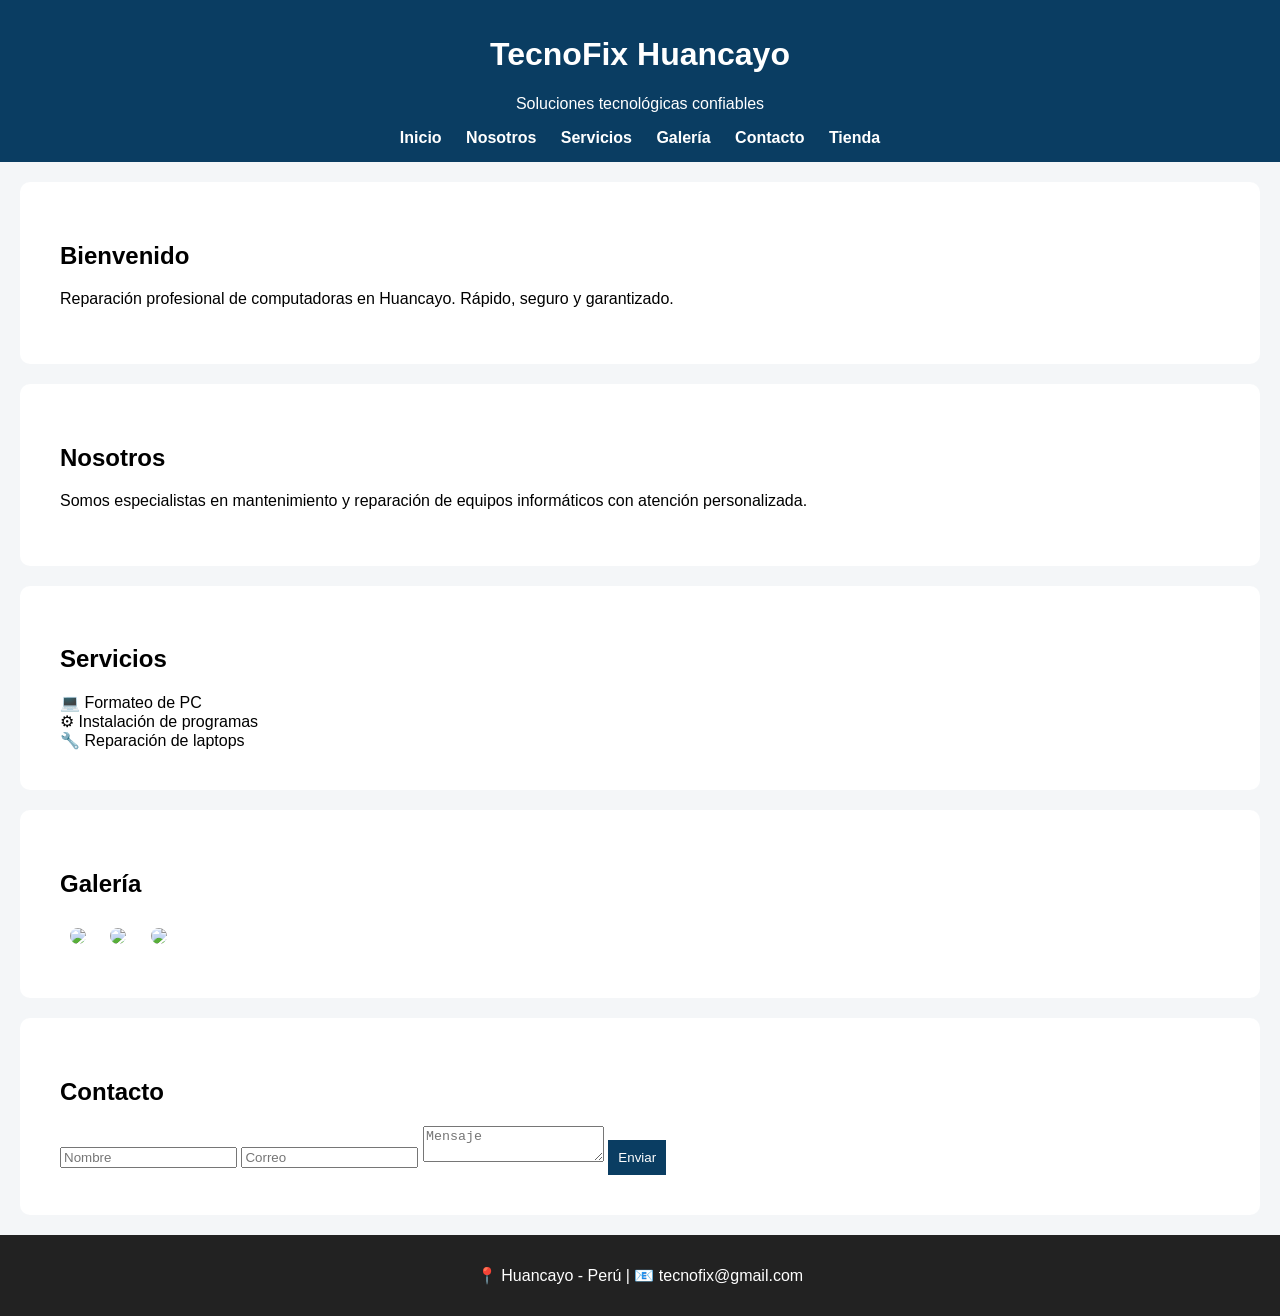
==== index.html @ a03f28da "Update index.html" ====
<!DOCTYPE html>
<html lang="es">
<head>
<meta charset="UTF-8">
<title>TecnoFix Huancayo</title>
<link rel="stylesheet" href="estilos.css">
<meta name="viewport" content="width=device-width, initial-scale=1.0">
</head>

<body>

<header>
    <h1>TecnoFix Huancayo</h1>
    <p>Soluciones tecnológicas confiables</p>
    <nav>
        <a href="#inicio">Inicio</a>
        <a href="#nosotros">Nosotros</a>
        <a href="#servicios">Servicios</a>
        <a href="#galeria">Galería</a>
        <a href="#contacto">Contacto</a>
        <a href="pagina-extra.html">Tienda</a>
    </nav>
</header>

<section id="inicio">
    <h2>Bienvenido</h2>
    <p>Reparación profesional de computadoras en Huancayo. Rápido, seguro y garantizado.</p>
</section>

<section id="nosotros">
    <h2>Nosotros</h2>
    <p>Somos especialistas en mantenimiento y reparación de equipos informáticos con atención personalizada.</p>
</section>

<section id="servicios">
    <h2>Servicios</h2>
    <div class="cards">
        <div class="card">💻 Formateo de PC</div>
        <div class="card">⚙ Instalación de programas</div>
        <div class="card">🔧 Reparación de laptops</div>
    </div>
</section>

<section id="galeria">
    <h2>Galería</h2>
    <div class="galeria">
        <img src="https://via.placeholder.com/300">
        <img src="https://via.placeholder.com/300">
        <img src="https://via.placeholder.com/300">
    </div>
</section>

<section id="contacto">
    <h2>Contacto</h2>
    <form onsubmit="return validarFormulario()">
        <input type="text" id="nombre" placeholder="Nombre" required>
        <input type="email" id="correo" placeholder="Correo" required>
        <textarea id="mensaje" placeholder="Mensaje" required></textarea>
        <button type="submit">Enviar</button>
    </form>
</section>

<footer>
    <p>📍 Huancayo - Perú | 📧 tecnofix@gmail.com</p>
</footer>

<script src="script.js"></script>
</body>
</html>
---- estilos.css ----
body {
    font-family: Arial, sans-serif;
    margin: 0;
    background: #f4f6f8;
}

/* HEADER */
header {
    background: #0a3d62;
    color: white;
    padding: 15px;
    text-align: center;
}

nav {
    margin-top: 10px;
}

nav a {
    margin: 10px;
    color: white;
    text-decoration: none;
    font-weight: bold;
}

nav a:hover {
    color: #f6b93b;
}

/* SECCIONES */
section {
    padding: 40px;
    margin: 20px;
    background: white;
    border-radius: 10px;
}

/* BOTÓN */
button {
    background: #0a3d62;
    color: white;
    padding: 10px;
    border: none;
    cursor: pointer;
}

button:hover {
    background: #3c6382;
}

/* GALERÍA */
.galeria img {
    width: 30%;
    margin: 10px;
    border-radius: 10px;
}

/* FOOTER */
footer {
    background: #222;
    color: white;
    text-align: center;
    padding: 15px;
}
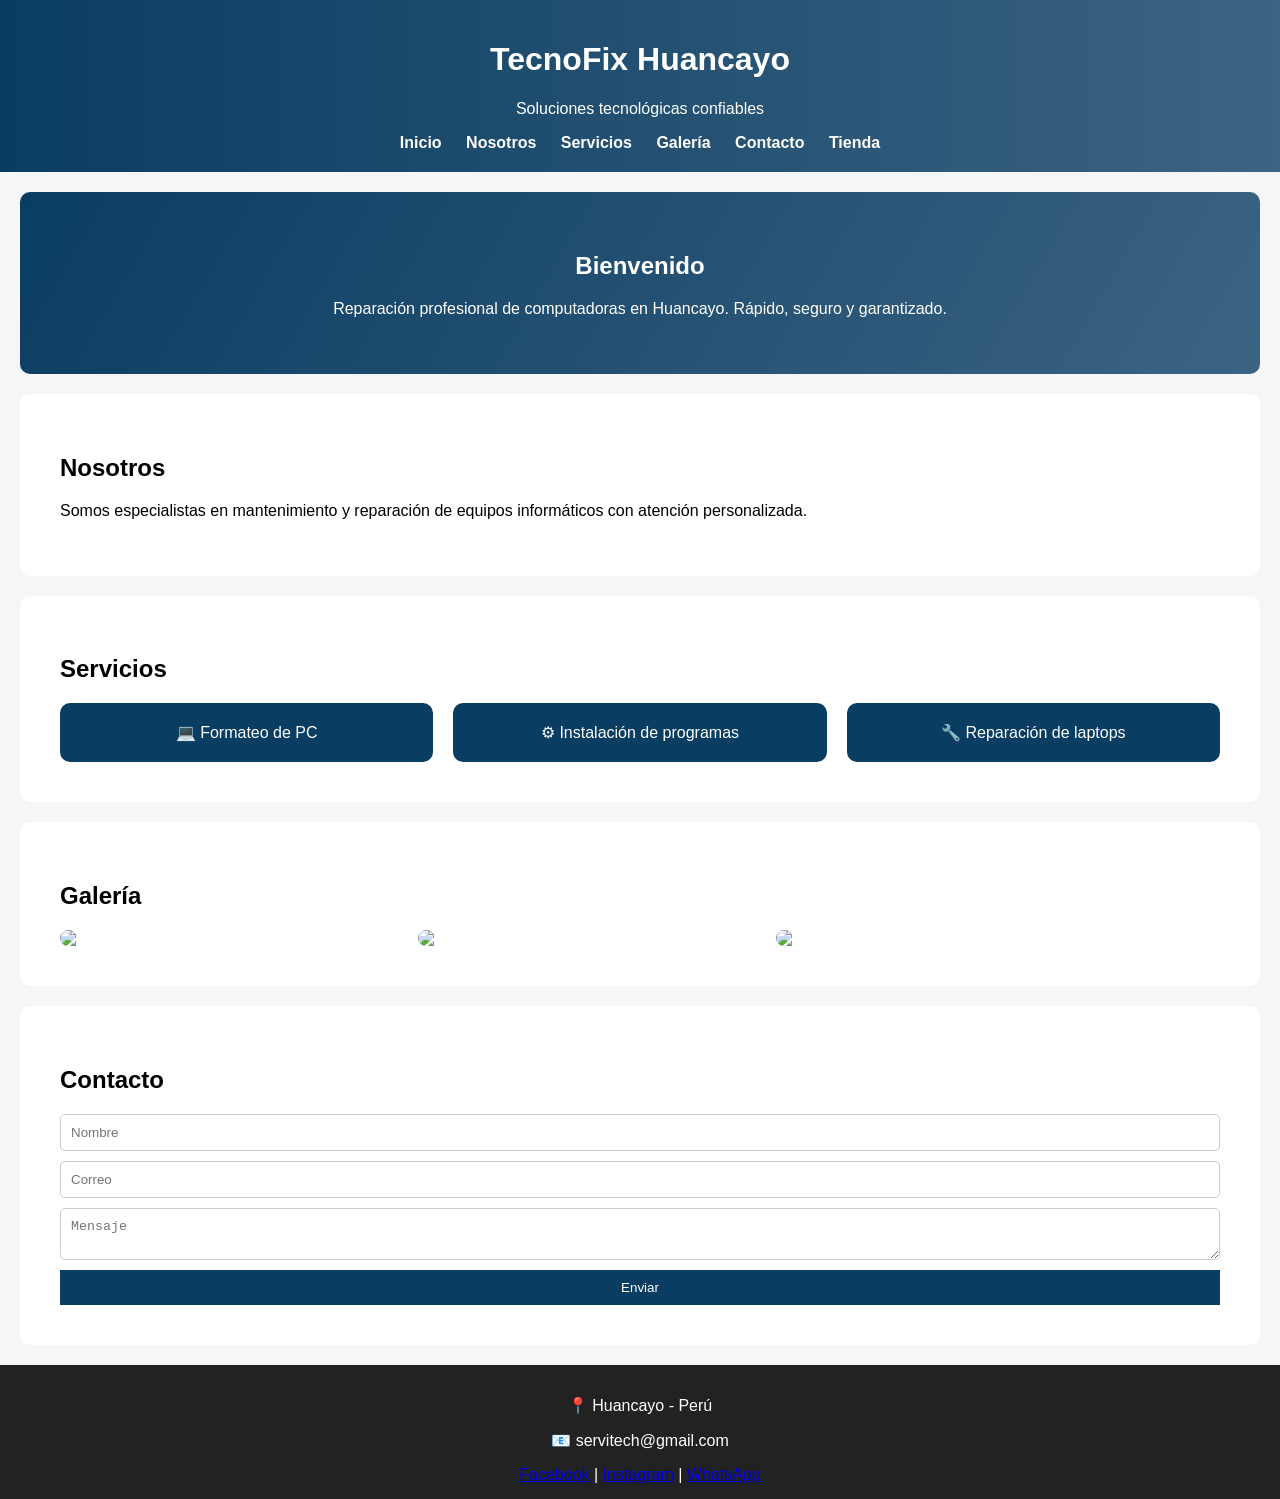
==== commit 2aa221b7: "Update index.html" ====
--- a/index.html
+++ b/index.html
@@ -61,7 +61,14 @@
 </section>
 
 <footer>
-    <p>📍 Huancayo - Perú | 📧 tecnofix@gmail.com</p>
+    <p>📍 Huancayo - Perú</p>
+    <p>📧 servitech@gmail.com</p>
+
+    <div>
+        <a href="https://facebook.com" target="_blank">Facebook</a> |
+        <a href="https://instagram.com" target="_blank">Instagram</a> |
+        <a href="https://wa.me/51999999999" target="_blank">WhatsApp</a>
+    </div>
 </footer>
 
 <script src="script.js"></script>
--- a/estilos.css
+++ b/estilos.css
@@ -6,14 +6,10 @@
 
 /* HEADER */
 header {
-    background: #0a3d62;
+    background: linear-gradient(90deg, #0a3d62, #3c6382);
     color: white;
-    padding: 15px;
     text-align: center;
-}
-
-nav {
-    margin-top: 10px;
+    padding: 20px;
 }
 
 nav a {
@@ -35,6 +31,52 @@
     border-radius: 10px;
 }
 
+/* CARDS */
+.cards {
+    display: flex;
+    gap: 20px;
+    flex-wrap: wrap;
+}
+
+.card {
+    background: #0a3d62;
+    color: white;
+    padding: 20px;
+    border-radius: 10px;
+    flex: 1;
+    text-align: center;
+    transition: transform 0.3s;
+}
+
+.card:hover {
+    transform: scale(1.05);
+}
+
+/* GALERÍA */
+.galeria {
+    display: flex;
+    gap: 10px;
+    flex-wrap: wrap;
+}
+
+.galeria img {
+    width: 30%;
+    border-radius: 10px;
+}
+
+/* FORMULARIO */
+form {
+    display: flex;
+    flex-direction: column;
+    gap: 10px;
+}
+
+input, textarea {
+    padding: 10px;
+    border-radius: 5px;
+    border: 1px solid #ccc;
+}
+
 /* BOTÓN */
 button {
     background: #0a3d62;
@@ -48,13 +90,6 @@
     background: #3c6382;
 }
 
-/* GALERÍA */
-.galeria img {
-    width: 30%;
-    margin: 10px;
-    border-radius: 10px;
-}
-
 /* FOOTER */
 footer {
     background: #222;
@@ -62,3 +97,39 @@
     text-align: center;
     padding: 15px;
 }
+
+/* RESPONSIVE */
+@media (max-width: 768px) {
+    .cards {
+        flex-direction: column;
+    }
+
+    .galeria img {
+        width: 100%;
+    }
+}
+/* ANIMACIÓN */
+section {
+    opacity: 0;
+    transform: translateY(40px);
+    transition: all 0.6s ease;
+}
+
+section.visible {
+    opacity: 1;
+    transform: translateY(0);
+}
+
+/* HERO (mejora inicio) */
+#inicio {
+    text-align: center;
+    background: linear-gradient(120deg, #0a3d62, #3c6382);
+    color: white;
+}
+
+/* NAV sticky */
+header {
+    position: sticky;
+    top: 0;
+    z-index: 1000;
+}
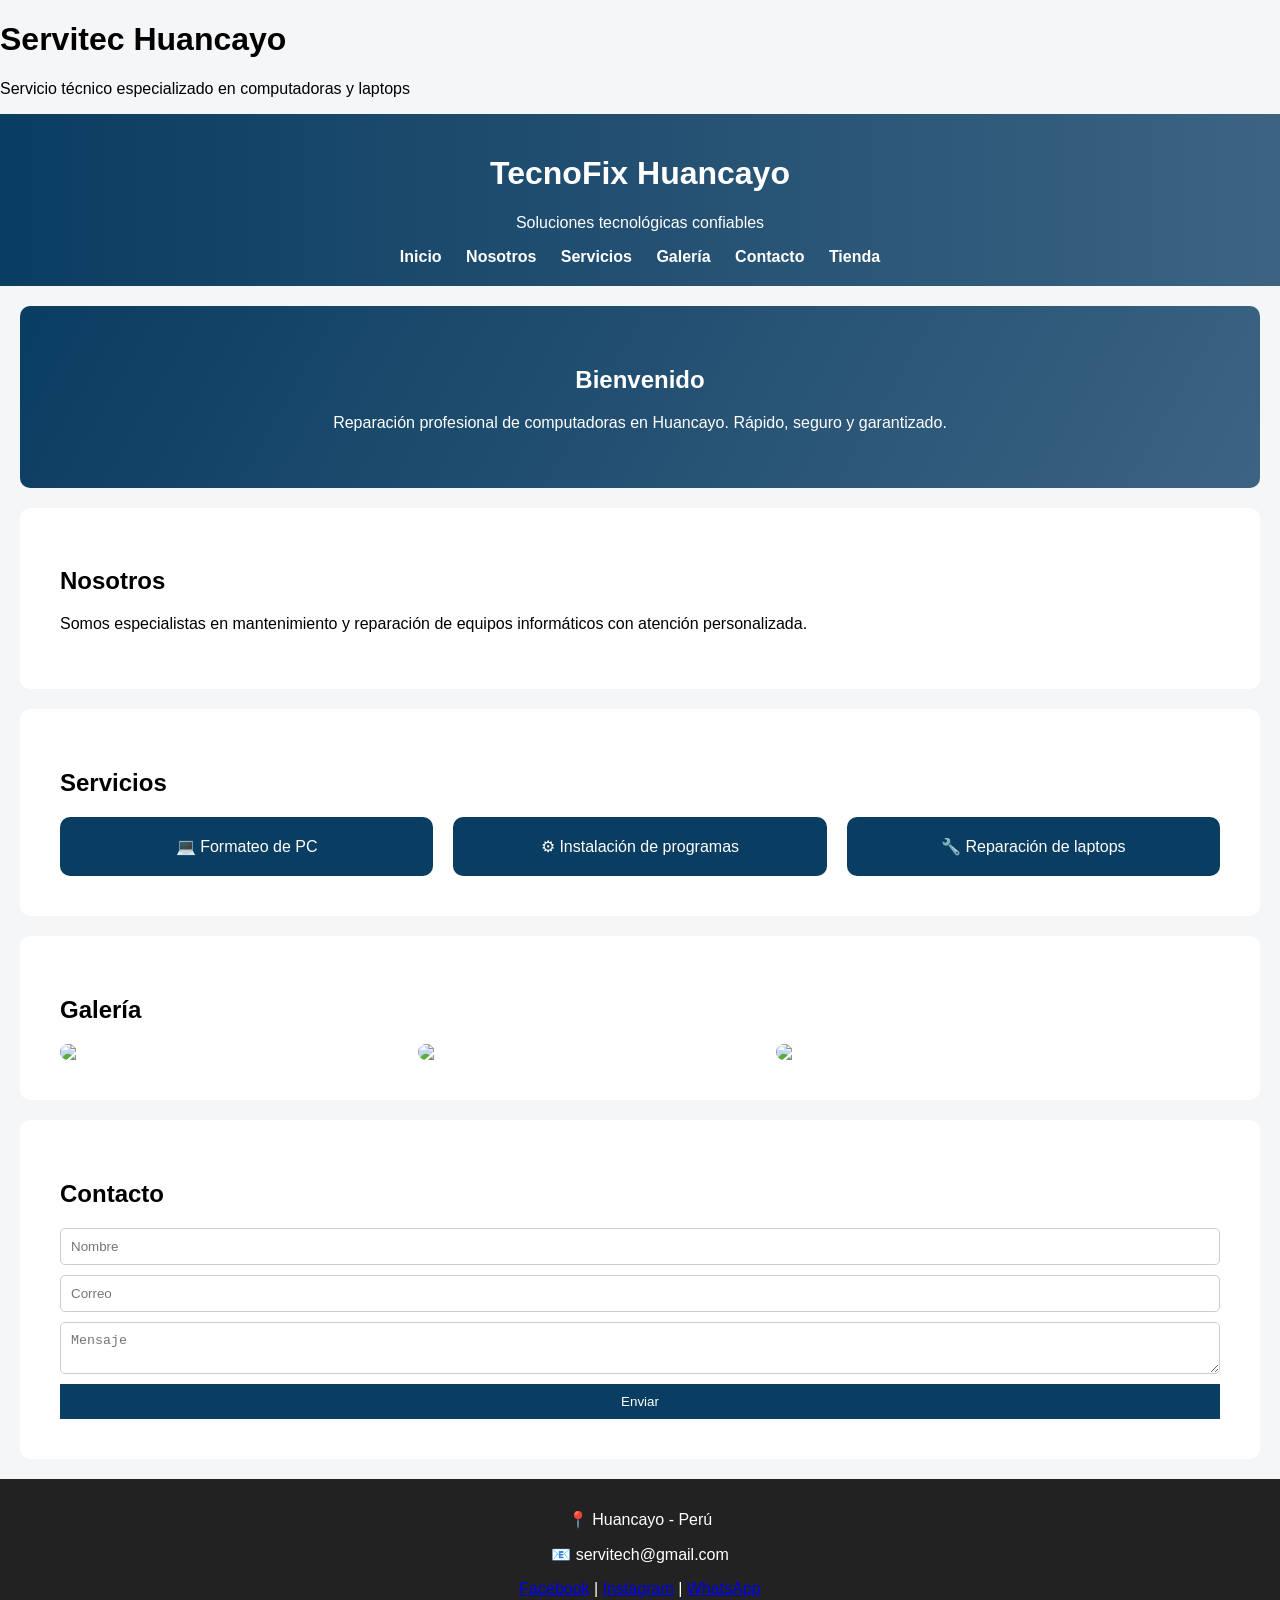
==== commit 25bf82d1: "Add heading and paragraph to index.html" ====
--- a/index.html
+++ b/index.html
@@ -2,7 +2,8 @@
 <html lang="es">
 <head>
 <meta charset="UTF-8">
-<title>TecnoFix Huancayo</title>
+<h1>Servitec Huancayo</h1>
+<p>Servicio técnico especializado en computadoras y laptops</p>
 <link rel="stylesheet" href="estilos.css">
 <meta name="viewport" content="width=device-width, initial-scale=1.0">
 </head>
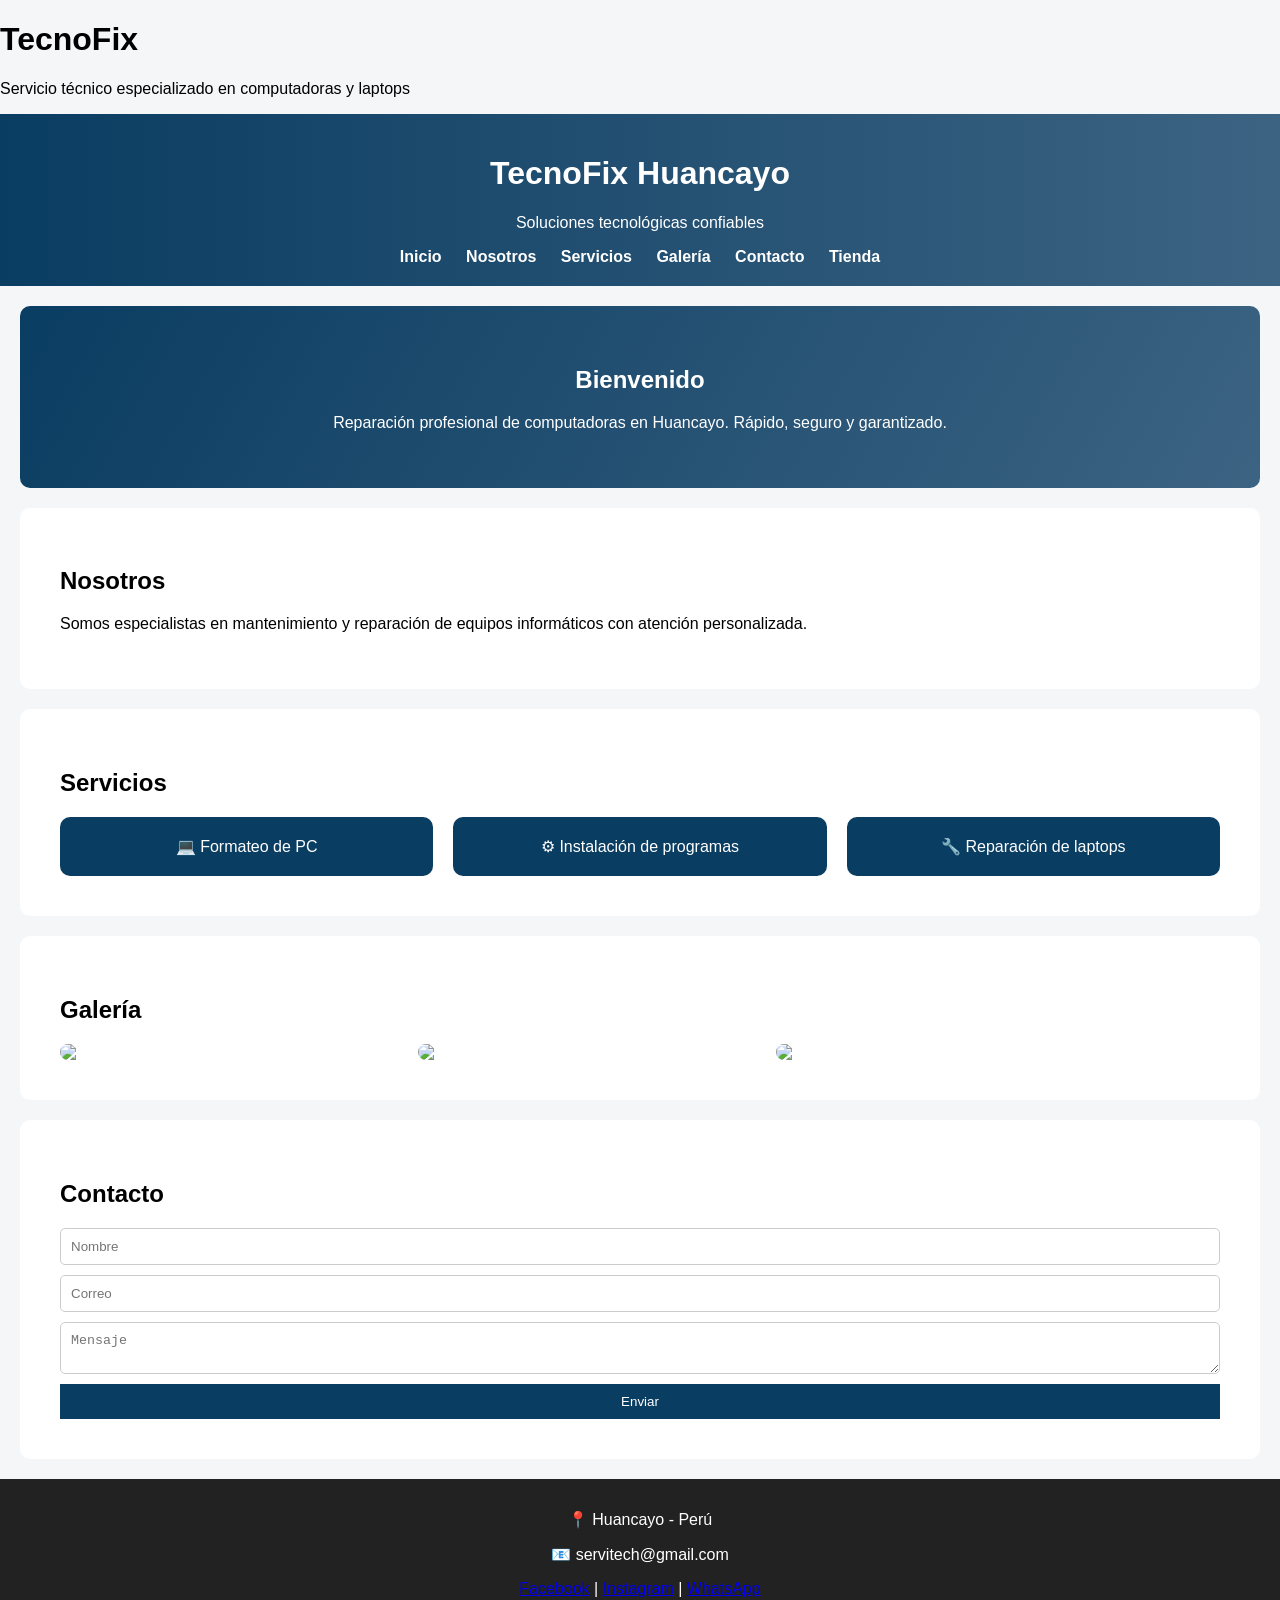
==== commit 99401900: "Update index.html" ====
--- a/index.html
+++ b/index.html
@@ -2,7 +2,7 @@
 <html lang="es">
 <head>
 <meta charset="UTF-8">
-<h1>Servitec Huancayo</h1>
+<h1>TecnoFix</h1>
 <p>Servicio técnico especializado en computadoras y laptops</p>
 <link rel="stylesheet" href="estilos.css">
 <meta name="viewport" content="width=device-width, initial-scale=1.0">
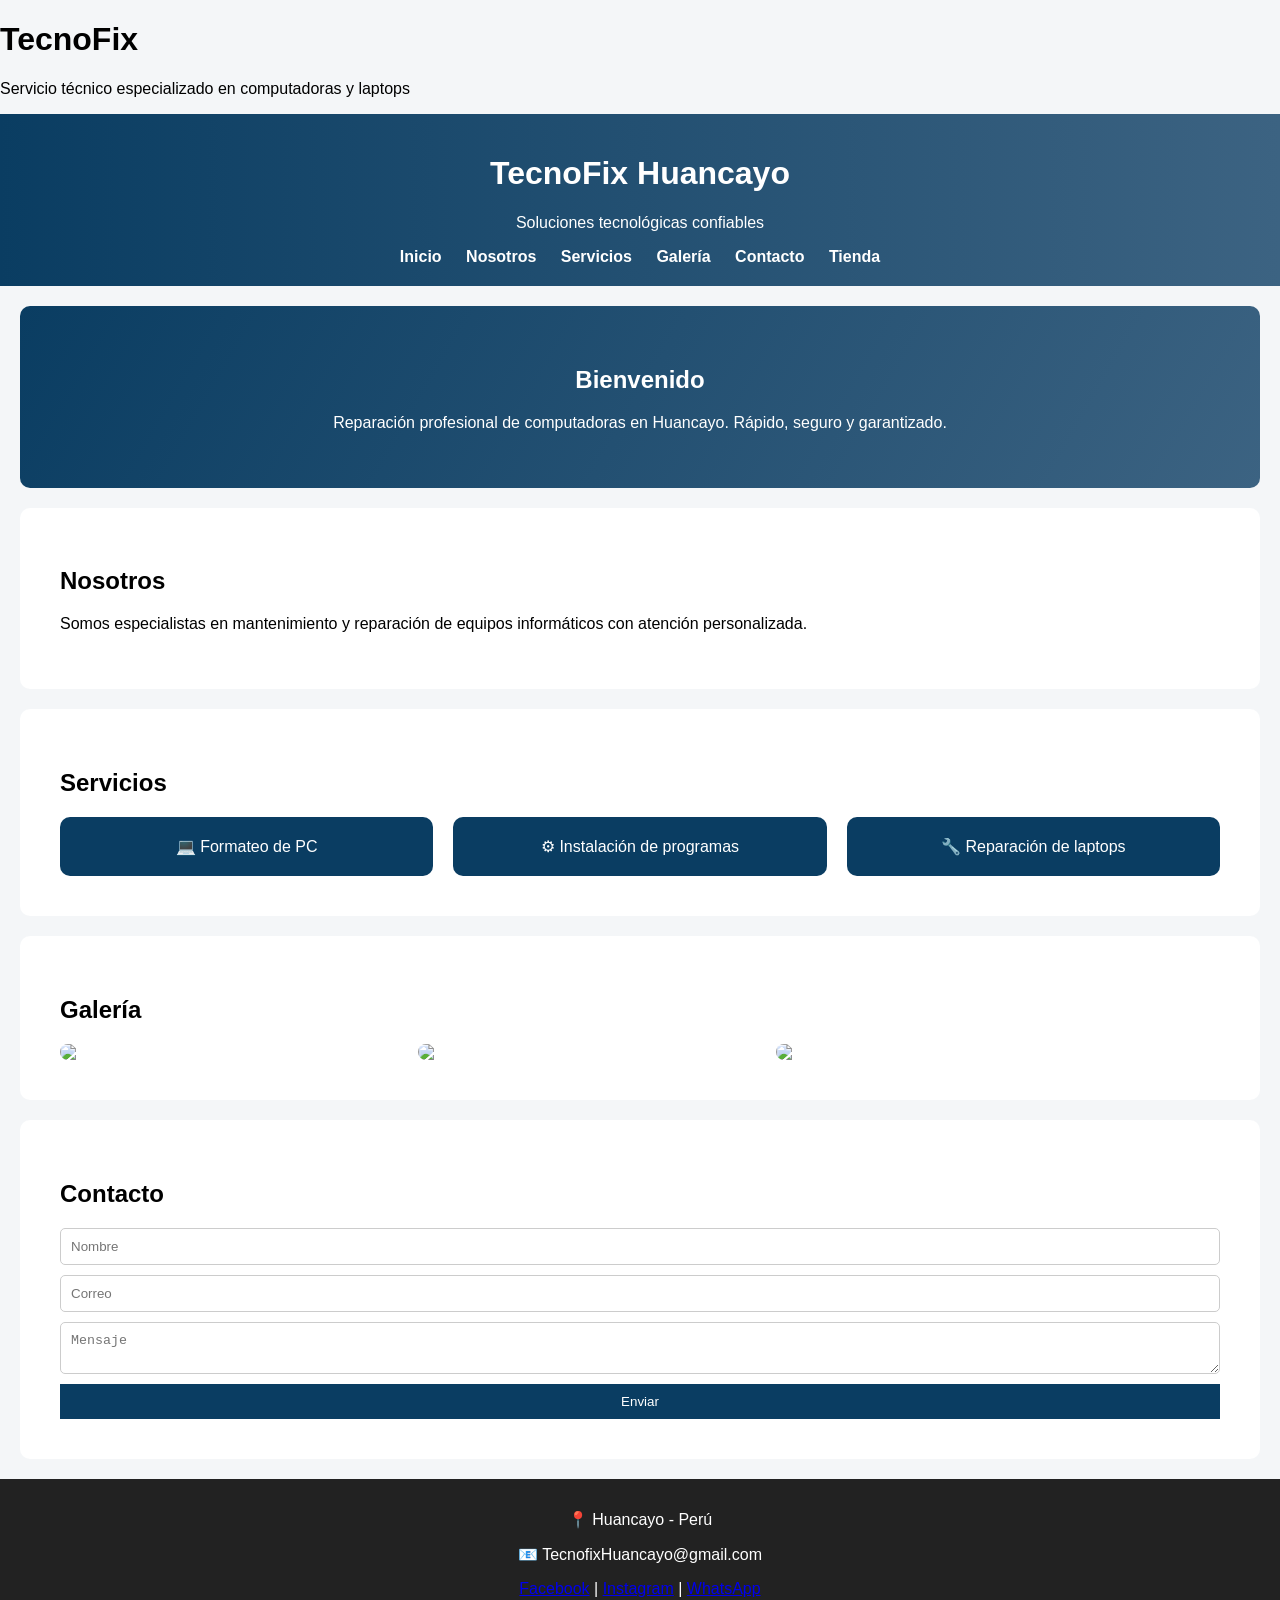
==== commit e0dbe088: "Update index.html" ====
--- a/index.html
+++ b/index.html
@@ -63,7 +63,7 @@
 
 <footer>
     <p>📍 Huancayo - Perú</p>
-    <p>📧 servitech@gmail.com</p>
+    <p>📧 TecnofixHuancayo@gmail.com</p>
 
     <div>
         <a href="https://facebook.com" target="_blank">Facebook</a> |
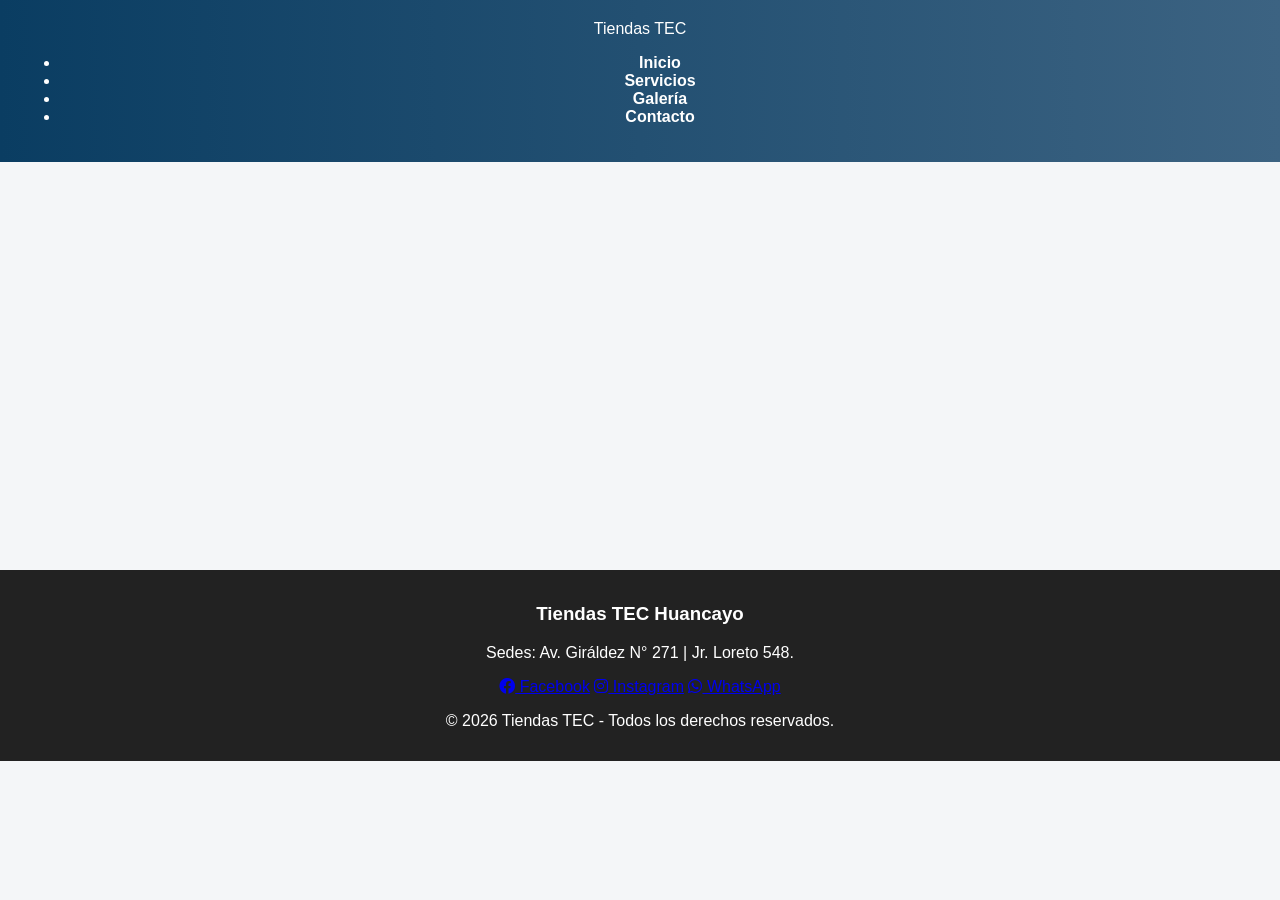
==== commit 7370ff37: "Update index.html" ====
--- a/index.html
+++ b/index.html
@@ -1,77 +1,56 @@
 <!DOCTYPE html>
 <html lang="es">
 <head>
-<meta charset="UTF-8">
-<h1>TecnoFix</h1>
-<p>Servicio técnico especializado en computadoras y laptops</p>
-<link rel="stylesheet" href="estilos.css">
-<meta name="viewport" content="width=device-width, initial-scale=1.0">
+    <meta charset="UTF-8">
+    <meta name="viewport" content="width=device-width, initial-scale=1.0">
+    <title>Tiendas TEC - Expertos en Tecnología en Huancayo</title>
+    <link rel="stylesheet" href="estilos.css">
+    <!-- Font Awesome para los iconos de redes sociales -->
+    <link rel="stylesheet" href="https://cdnjs.cloudflare.com/ajax/libs/font-awesome/6.0.0/css/all.min.css">
 </head>
+<body>
+    <header>
+        <nav>
+            <div class="logo">Tiendas TEC</div>
+            <ul>
+                <li><a href="index.html">Inicio</a></li>
+                <li><a href="pagina-extra.html">Servicios</a></li>
+                <li><a href="#galeria">Galería</a></li>
+                <li><a href="#contacto">Contacto</a></li>
+            </ul>
+        </nav>
+    </header>
 
-<body>
+    <main>
+        <section class="hero">
+            <h1>Expertos en Cómputo y Tecnología</h1>
+            <p>Ubicados en el corazón de Huancayo: Av. Giráldez N° 271.</p>
+            <a href="https://wa.me/51981305755" class="btn-cta" target="_blank">Escríbenos por WhatsApp</a>
+        </section>
 
-<header>
-    <h1>TecnoFix Huancayo</h1>
-    <p>Soluciones tecnológicas confiables</p>
-    <nav>
-        <a href="#inicio">Inicio</a>
-        <a href="#nosotros">Nosotros</a>
-        <a href="#servicios">Servicios</a>
-        <a href="#galeria">Galería</a>
-        <a href="#contacto">Contacto</a>
-        <a href="pagina-extra.html">Tienda</a>
-    </nav>
-</header>
+        <section id="galeria" class="galeria">
+            <h2>Nuestra Tienda y Productos</h2>
+            <div class="contenedor-galeria">
+                <img src="https://images.unsplash.com/photo-1593642702821-c8da6771f0c6?auto=format&fit=crop&w=400&q=80" alt="Laptops de alta gama">
+                <img src="https://images.unsplash.com/photo-1587831990711-23ca6441447b?auto=format&fit=crop&w=400&q=80" alt="Soporte técnico especializado">
+                <img src="https://images.unsplash.com/photo-1550009158-9ebf69173e03?auto=format&fit=crop&w=400&q=80" alt="Componentes de PC Gamer">
+                <img src="https://images.unsplash.com/photo-1547082299-de196ea013d6?auto=format&fit=crop&w=400&q=80" alt="Tienda en Huancayo">
+            </div>
+        </section>
+    </main>
 
-<section id="inicio">
-    <h2>Bienvenido</h2>
-    <p>Reparación profesional de computadoras en Huancayo. Rápido, seguro y garantizado.</p>
-</section>
-
-<section id="nosotros">
-    <h2>Nosotros</h2>
-    <p>Somos especialistas en mantenimiento y reparación de equipos informáticos con atención personalizada.</p>
-</section>
-
-<section id="servicios">
-    <h2>Servicios</h2>
-    <div class="cards">
-        <div class="card">💻 Formateo de PC</div>
-        <div class="card">⚙ Instalación de programas</div>
-        <div class="card">🔧 Reparación de laptops</div>
-    </div>
-</section>
-
-<section id="galeria">
-    <h2>Galería</h2>
-    <div class="galeria">
-        <img src="https://via.placeholder.com/300">
-        <img src="https://via.placeholder.com/300">
-        <img src="https://via.placeholder.com/300">
-    </div>
-</section>
-
-<section id="contacto">
-    <h2>Contacto</h2>
-    <form onsubmit="return validarFormulario()">
-        <input type="text" id="nombre" placeholder="Nombre" required>
-        <input type="email" id="correo" placeholder="Correo" required>
-        <textarea id="mensaje" placeholder="Mensaje" required></textarea>
-        <button type="submit">Enviar</button>
-    </form>
-</section>
-
-<footer>
-    <p>📍 Huancayo - Perú</p>
-    <p>📧 TecnofixHuancayo@gmail.com</p>
-
-    <div>
-        <a href="https://facebook.com" target="_blank">Facebook</a> |
-        <a href="https://instagram.com" target="_blank">Instagram</a> |
-        <a href="https://wa.me/51999999999" target="_blank">WhatsApp</a>
-    </div>
-</footer>
-
-<script src="script.js"></script>
+    <footer id="contacto">
+        <div class="footer-info">
+            <h3>Tiendas TEC Huancayo</h3>
+            <p>Sedes: Av. Giráldez N° 271 | Jr. Loreto 548.</p>
+            <div class="redes-sociales">
+                <a href="https://www.facebook.com/tiendastecperu" target="_blank"><i class="fab fa-facebook"></i> Facebook</a>
+                <a href="https://www.instagram.com/tiendastec" target="_blank"><i class="fab fa-instagram"></i> Instagram</a>
+                <a href="https://wa.me/51981305755" target="_blank"><i class="fab fa-whatsapp"></i> WhatsApp</a>
+            </div>
+        </div>
+        <p>&copy; 2026 Tiendas TEC - Todos los derechos reservados.</p>
+    </footer>
+    <script src="script.js"></script>
 </body>
 </html>
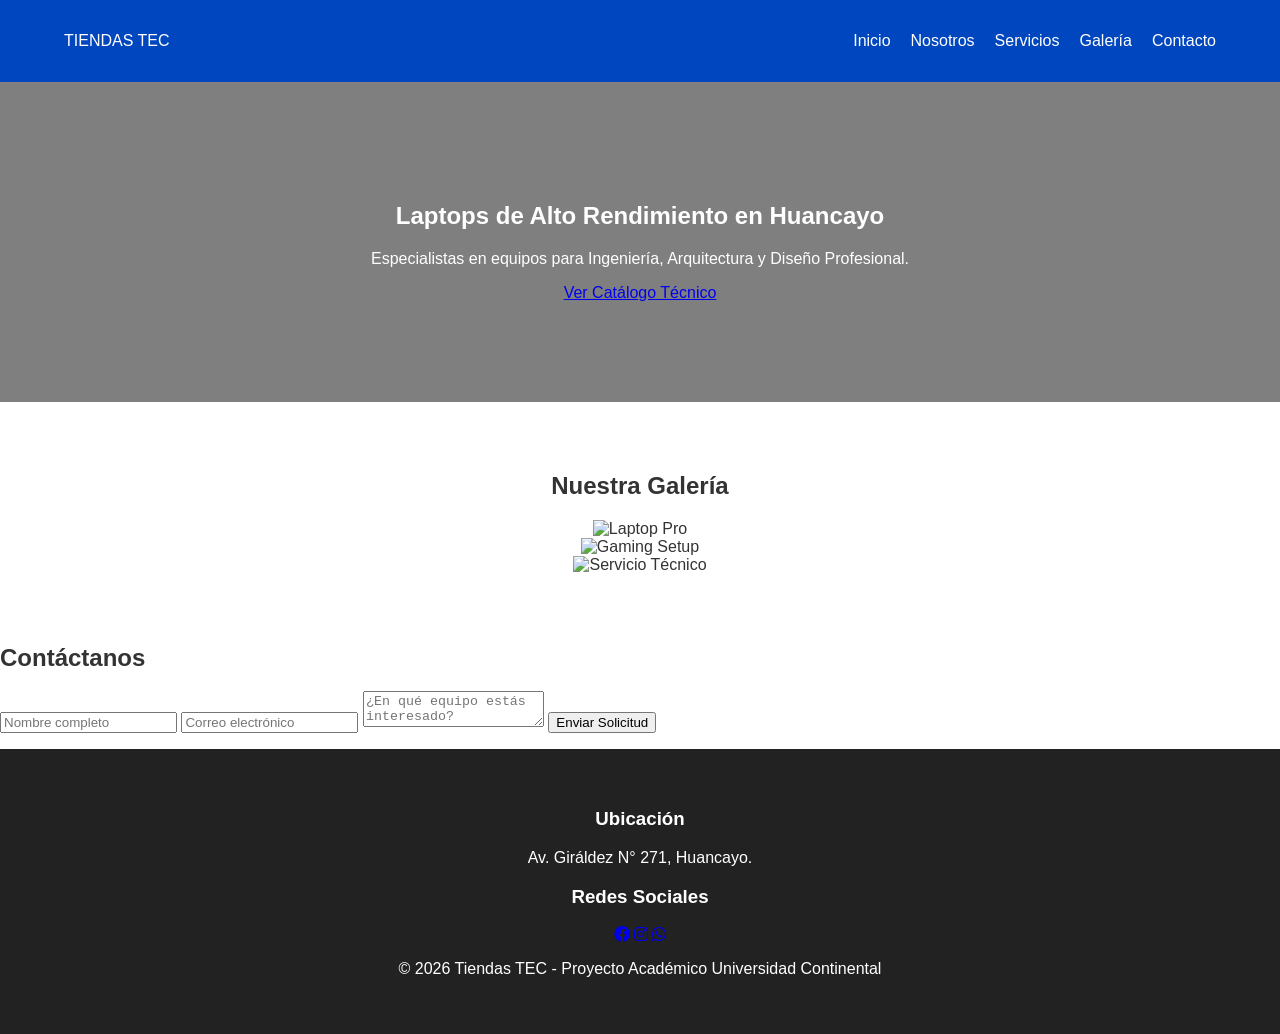
==== commit 7aa69512: "Update index.html" ====
--- a/index.html
+++ b/index.html
@@ -3,17 +3,17 @@
 <head>
     <meta charset="UTF-8">
     <meta name="viewport" content="width=device-width, initial-scale=1.0">
-    <title>Tiendas TEC - Expertos en Tecnología en Huancayo</title>
+    <title>Tiendas TEC - Huancayo | Expertos en Tecnología</title>
     <link rel="stylesheet" href="estilos.css">
-    <!-- Font Awesome para los iconos de redes sociales -->
     <link rel="stylesheet" href="https://cdnjs.cloudflare.com/ajax/libs/font-awesome/6.0.0/css/all.min.css">
 </head>
 <body>
     <header>
         <nav>
-            <div class="logo">Tiendas TEC</div>
-            <ul>
-                <li><a href="index.html">Inicio</a></li>
+            <div class="logo">TIENDAS <span>TEC</span></div>
+            <ul class="nav-links">
+                <li><a href="#inicio">Inicio</a></li>
+                <li><a href="#nosotros">Nosotros</a></li>
                 <li><a href="pagina-extra.html">Servicios</a></li>
                 <li><a href="#galeria">Galería</a></li>
                 <li><a href="#contacto">Contacto</a></li>
@@ -21,36 +21,52 @@
         </nav>
     </header>
 
-    <main>
-        <section class="hero">
-            <h1>Expertos en Cómputo y Tecnología</h1>
-            <p>Ubicados en el corazón de Huancayo: Av. Giráldez N° 271.</p>
-            <a href="https://wa.me/51981305755" class="btn-cta" target="_blank">Escríbenos por WhatsApp</a>
-        </section>
+    <section id="inicio" class="hero">
+        <div class="hero-content">
+            <h1>Laptops de Alto Rendimiento en Huancayo</h1>
+            <p>Especialistas en equipos para Ingeniería, Arquitectura y Diseño Profesional.</p>
+            <a href="pagina-extra.html" class="btn">Ver Catálogo Técnico</a>
+        </div>
+    </section>
 
-        <section id="galeria" class="galeria">
-            <h2>Nuestra Tienda y Productos</h2>
-            <div class="contenedor-galeria">
-                <img src="https://images.unsplash.com/photo-1593642702821-c8da6771f0c6?auto=format&fit=crop&w=400&q=80" alt="Laptops de alta gama">
-                <img src="https://images.unsplash.com/photo-1587831990711-23ca6441447b?auto=format&fit=crop&w=400&q=80" alt="Soporte técnico especializado">
-                <img src="https://images.unsplash.com/photo-1550009158-9ebf69173e03?auto=format&fit=crop&w=400&q=80" alt="Componentes de PC Gamer">
-                <img src="https://images.unsplash.com/photo-1547082299-de196ea013d6?auto=format&fit=crop&w=400&q=80" alt="Tienda en Huancayo">
+    <section id="galeria" class="galeria">
+        <h2>Nuestra Galería</h2>
+        <div class="grid-galeria">
+            <div class="item"><img src="http://googleusercontent.com/image_collection/image_retrieval/8517159943153808826" alt="Laptop Pro"></div>
+            <div class="item"><img src="http://googleusercontent.com/image_collection/image_retrieval/4384040367210492425" alt="Gaming Setup"></div>
+            <div class="item"><img src="http://googleusercontent.com/image_collection/image_retrieval/3526249427988273341" alt="Servicio Técnico"></div>
+        </div>
+    </section>
+
+    <section id="contacto" class="form-section">
+        <h2>Contáctanos</h2>
+        <form id="contactForm">
+            <input type="text" id="nombre" placeholder="Nombre completo" required>
+            <input type="email" id="email" placeholder="Correo electrónico" required>
+            <textarea id="mensaje" placeholder="¿En qué equipo estás interesado?" required></textarea>
+            <button type="submit">Enviar Solicitud</button>
+            <p id="formFeedback"></p>
+        </form>
+    </section>
+
+    <footer>
+        <div class="footer-grid">
+            <div>
+                <h3>Ubicación</h3>
+                <p>Av. Giráldez N° 271, Huancayo.</p>
             </div>
-        </section>
-    </main>
-
-    <footer id="contacto">
-        <div class="footer-info">
-            <h3>Tiendas TEC Huancayo</h3>
-            <p>Sedes: Av. Giráldez N° 271 | Jr. Loreto 548.</p>
-            <div class="redes-sociales">
-                <a href="https://www.facebook.com/tiendastecperu" target="_blank"><i class="fab fa-facebook"></i> Facebook</a>
-                <a href="https://www.instagram.com/tiendastec" target="_blank"><i class="fab fa-instagram"></i> Instagram</a>
-                <a href="https://wa.me/51981305755" target="_blank"><i class="fab fa-whatsapp"></i> WhatsApp</a>
+            <div>
+                <h3>Redes Sociales</h3>
+                <div class="socials">
+                    <a href="https://www.facebook.com/tiendastecperu" target="_blank"><i class="fab fa-facebook"></i></a>
+                    <a href="https://www.instagram.com/tiendastec" target="_blank"><i class="fab fa-instagram"></i></a>
+                    <a href="https://wa.me/51981305755" target="_blank"><i class="fab fa-whatsapp"></i></a>
+                </div>
             </div>
         </div>
-        <p>&copy; 2026 Tiendas TEC - Todos los derechos reservados.</p>
+        <p class="copy">&copy; 2026 Tiendas TEC - Proyecto Académico Universidad Continental</p>
     </footer>
+
     <script src="script.js"></script>
 </body>
 </html>
--- a/estilos.css
+++ b/estilos.css
@@ -1,135 +1,96 @@
+/* Configuración General */
 body {
-    font-family: Arial, sans-serif;
+    font-family: 'Segoe UI', Tahoma, Geneva, Verdana, sans-serif;
     margin: 0;
-    background: #f4f6f8;
+    padding: 0;
+    color: #333;
 }
 
-/* HEADER */
 header {
-    background: linear-gradient(90deg, #0a3d62, #3c6382);
+    background-color: #0046be; /* Azul corporativo de Tiendas TEC */
     color: white;
-    text-align: center;
-    padding: 20px;
+    padding: 1rem 0;
+}
+
+nav {
+    display: flex;
+    justify-content: space-between;
+    align-items: center;
+    width: 90%;
+    margin: auto;
+}
+
+nav ul {
+    list-style: none;
+    display: flex;
+    gap: 20px;
 }
 
 nav a {
-    margin: 10px;
     color: white;
     text-decoration: none;
+}
+
+.hero {
+    text-align: center;
+    padding: 100px 20px;
+    background: linear-gradient(rgba(0,0,0,0.5), rgba(0,0,0,0.5)), 
+                url('https://images.unsplash.com/photo-1498050108023-c5249f4df085?auto=format&fit=crop&w=1200&q=80');
+    background-size: cover;
+    color: white;
+}
+
+.btn-cta {
+    background-color: #25d366;
+    color: white;
+    padding: 15px 25px;
+    text-decoration: none;
+    border-radius: 5px;
     font-weight: bold;
 }
 
-nav a:hover {
-    color: #f6b93b;
+/* Sección de Galería */
+.galeria {
+    padding: 50px 20px;
+    text-align: center;
 }
 
-/* SECCIONES */
-section {
-    padding: 40px;
-    margin: 20px;
-    background: white;
-    border-radius: 10px;
+.contenedor-galeria {
+    display: grid;
+    grid-template-columns: repeat(auto-fit, minmax(250px, 1fr));
+    gap: 15px;
+    margin-top: 30px;
 }
 
-/* CARDS */
-.cards {
-    display: flex;
-    gap: 20px;
-    flex-wrap: wrap;
-}
-
-.card {
-    background: #0a3d62;
-    color: white;
-    padding: 20px;
-    border-radius: 10px;
-    flex: 1;
-    text-align: center;
+.contenedor-galeria img {
+    width: 100%;
+    height: 200px;
+    object-fit: cover;
+    border-radius: 8px;
     transition: transform 0.3s;
 }
 
-.card:hover {
+.contenedor-galeria img:hover {
     transform: scale(1.05);
 }
 
-/* GALERÍA */
-.galeria {
-    display: flex;
-    gap: 10px;
-    flex-wrap: wrap;
+/* Footer y Redes */
+footer {
+    background-color: #222;
+    color: white;
+    padding: 40px 20px;
+    text-align: center;
 }
 
-.galeria img {
-    width: 30%;
-    border-radius: 10px;
+.redes-sociales {
+    margin: 20px 0;
+    display: flex;
+    justify-content: center;
+    gap: 20px;
 }
 
-/* FORMULARIO */
-form {
-    display: flex;
-    flex-direction: column;
-    gap: 10px;
+.redes-sociales a {
+    color: white;
+    text-decoration: none;
+    font-size: 1.2rem;
 }
-
-input, textarea {
-    padding: 10px;
-    border-radius: 5px;
-    border: 1px solid #ccc;
-}
-
-/* BOTÓN */
-button {
-    background: #0a3d62;
-    color: white;
-    padding: 10px;
-    border: none;
-    cursor: pointer;
-}
-
-button:hover {
-    background: #3c6382;
-}
-
-/* FOOTER */
-footer {
-    background: #222;
-    color: white;
-    text-align: center;
-    padding: 15px;
-}
-
-/* RESPONSIVE */
-@media (max-width: 768px) {
-    .cards {
-        flex-direction: column;
-    }
-
-    .galeria img {
-        width: 100%;
-    }
-}
-/* ANIMACIÓN */
-section {
-    opacity: 0;
-    transform: translateY(40px);
-    transition: all 0.6s ease;
-}
-
-section.visible {
-    opacity: 1;
-    transform: translateY(0);
-}
-
-/* HERO (mejora inicio) */
-#inicio {
-    text-align: center;
-    background: linear-gradient(120deg, #0a3d62, #3c6382);
-    color: white;
-}
-
-/* NAV sticky */
-header {
-    position: sticky;
-    top: 0;
-    z-index: 1000;
-}
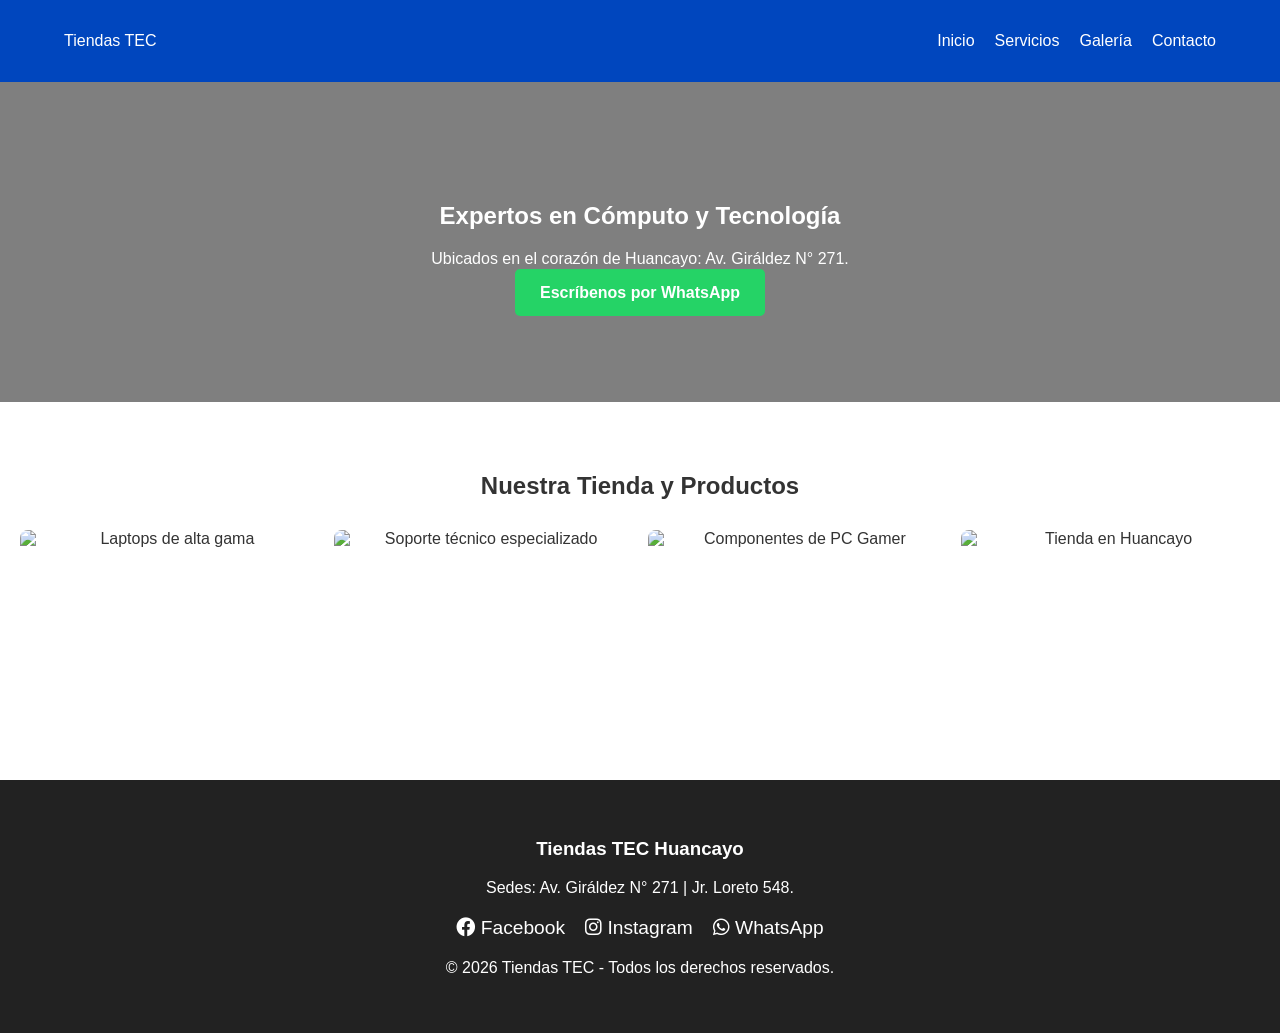
==== commit 53885f54: "Update index.html" ====
--- a/index.html
+++ b/index.html
@@ -3,17 +3,17 @@
 <head>
     <meta charset="UTF-8">
     <meta name="viewport" content="width=device-width, initial-scale=1.0">
-    <title>Tiendas TEC - Huancayo | Expertos en Tecnología</title>
+    <title>Tiendas TEC - Expertos en Tecnología en Huancayo</title>
     <link rel="stylesheet" href="estilos.css">
+    <!-- Font Awesome para los iconos de redes sociales -->
     <link rel="stylesheet" href="https://cdnjs.cloudflare.com/ajax/libs/font-awesome/6.0.0/css/all.min.css">
 </head>
 <body>
     <header>
         <nav>
-            <div class="logo">TIENDAS <span>TEC</span></div>
-            <ul class="nav-links">
-                <li><a href="#inicio">Inicio</a></li>
-                <li><a href="#nosotros">Nosotros</a></li>
+            <div class="logo">Tiendas TEC</div>
+            <ul>
+                <li><a href="index.html">Inicio</a></li>
                 <li><a href="pagina-extra.html">Servicios</a></li>
                 <li><a href="#galeria">Galería</a></li>
                 <li><a href="#contacto">Contacto</a></li>
@@ -21,52 +21,36 @@
         </nav>
     </header>
 
-    <section id="inicio" class="hero">
-        <div class="hero-content">
-            <h1>Laptops de Alto Rendimiento en Huancayo</h1>
-            <p>Especialistas en equipos para Ingeniería, Arquitectura y Diseño Profesional.</p>
-            <a href="pagina-extra.html" class="btn">Ver Catálogo Técnico</a>
-        </div>
-    </section>
+    <main>
+        <section class="hero">
+            <h1>Expertos en Cómputo y Tecnología</h1>
+            <p>Ubicados en el corazón de Huancayo: Av. Giráldez N° 271.</p>
+            <a href="https://wa.me/51981305755" class="btn-cta" target="_blank">Escríbenos por WhatsApp</a>
+        </section>
 
-    <section id="galeria" class="galeria">
-        <h2>Nuestra Galería</h2>
-        <div class="grid-galeria">
-            <div class="item"><img src="http://googleusercontent.com/image_collection/image_retrieval/8517159943153808826" alt="Laptop Pro"></div>
-            <div class="item"><img src="http://googleusercontent.com/image_collection/image_retrieval/4384040367210492425" alt="Gaming Setup"></div>
-            <div class="item"><img src="http://googleusercontent.com/image_collection/image_retrieval/3526249427988273341" alt="Servicio Técnico"></div>
-        </div>
-    </section>
+        <section id="galeria" class="galeria">
+            <h2>Nuestra Tienda y Productos</h2>
+            <div class="contenedor-galeria">
+                <img src="https://images.unsplash.com/photo-1593642702821-c8da6771f0c6?auto=format&fit=crop&w=400&q=80" alt="Laptops de alta gama">
+                <img src="https://images.unsplash.com/photo-1587831990711-23ca6441447b?auto=format&fit=crop&w=400&q=80" alt="Soporte técnico especializado">
+                <img src="https://images.unsplash.com/photo-1550009158-9ebf69173e03?auto=format&fit=crop&w=400&q=80" alt="Componentes de PC Gamer">
+                <img src="https://images.unsplash.com/photo-1547082299-de196ea013d6?auto=format&fit=crop&w=400&q=80" alt="Tienda en Huancayo">
+            </div>
+        </section>
+    </main>
 
-    <section id="contacto" class="form-section">
-        <h2>Contáctanos</h2>
-        <form id="contactForm">
-            <input type="text" id="nombre" placeholder="Nombre completo" required>
-            <input type="email" id="email" placeholder="Correo electrónico" required>
-            <textarea id="mensaje" placeholder="¿En qué equipo estás interesado?" required></textarea>
-            <button type="submit">Enviar Solicitud</button>
-            <p id="formFeedback"></p>
-        </form>
-    </section>
-
-    <footer>
-        <div class="footer-grid">
-            <div>
-                <h3>Ubicación</h3>
-                <p>Av. Giráldez N° 271, Huancayo.</p>
-            </div>
-            <div>
-                <h3>Redes Sociales</h3>
-                <div class="socials">
-                    <a href="https://www.facebook.com/tiendastecperu" target="_blank"><i class="fab fa-facebook"></i></a>
-                    <a href="https://www.instagram.com/tiendastec" target="_blank"><i class="fab fa-instagram"></i></a>
-                    <a href="https://wa.me/51981305755" target="_blank"><i class="fab fa-whatsapp"></i></a>
-                </div>
+    <footer id="contacto">
+        <div class="footer-info">
+            <h3>Tiendas TEC Huancayo</h3>
+            <p>Sedes: Av. Giráldez N° 271 | Jr. Loreto 548.</p>
+            <div class="redes-sociales">
+                <a href="https://www.facebook.com/tiendastecperu" target="_blank"><i class="fab fa-facebook"></i> Facebook</a>
+                <a href="https://www.instagram.com/tiendastec" target="_blank"><i class="fab fa-instagram"></i> Instagram</a>
+                <a href="https://wa.me/51981305755" target="_blank"><i class="fab fa-whatsapp"></i> WhatsApp</a>
             </div>
         </div>
-        <p class="copy">&copy; 2026 Tiendas TEC - Proyecto Académico Universidad Continental</p>
+        <p>&copy; 2026 Tiendas TEC - Todos los derechos reservados.</p>
     </footer>
-
     <script src="script.js"></script>
 </body>
 </html>
--- a/estilos.css
+++ b/estilos.css
@@ -1,4 +1,4 @@
-/* Configuración General */
+
 body {
     font-family: 'Segoe UI', Tahoma, Geneva, Verdana, sans-serif;
     margin: 0;
@@ -7,7 +7,7 @@
 }
 
 header {
-    background-color: #0046be; /* Azul corporativo de Tiendas TEC */
+    background-color: #0046be; 
     color: white;
     padding: 1rem 0;
 }
@@ -49,7 +49,7 @@
     font-weight: bold;
 }
 
-/* Sección de Galería */
+
 .galeria {
     padding: 50px 20px;
     text-align: center;
@@ -74,7 +74,7 @@
     transform: scale(1.05);
 }
 
-/* Footer y Redes */
+
 footer {
     background-color: #222;
     color: white;
